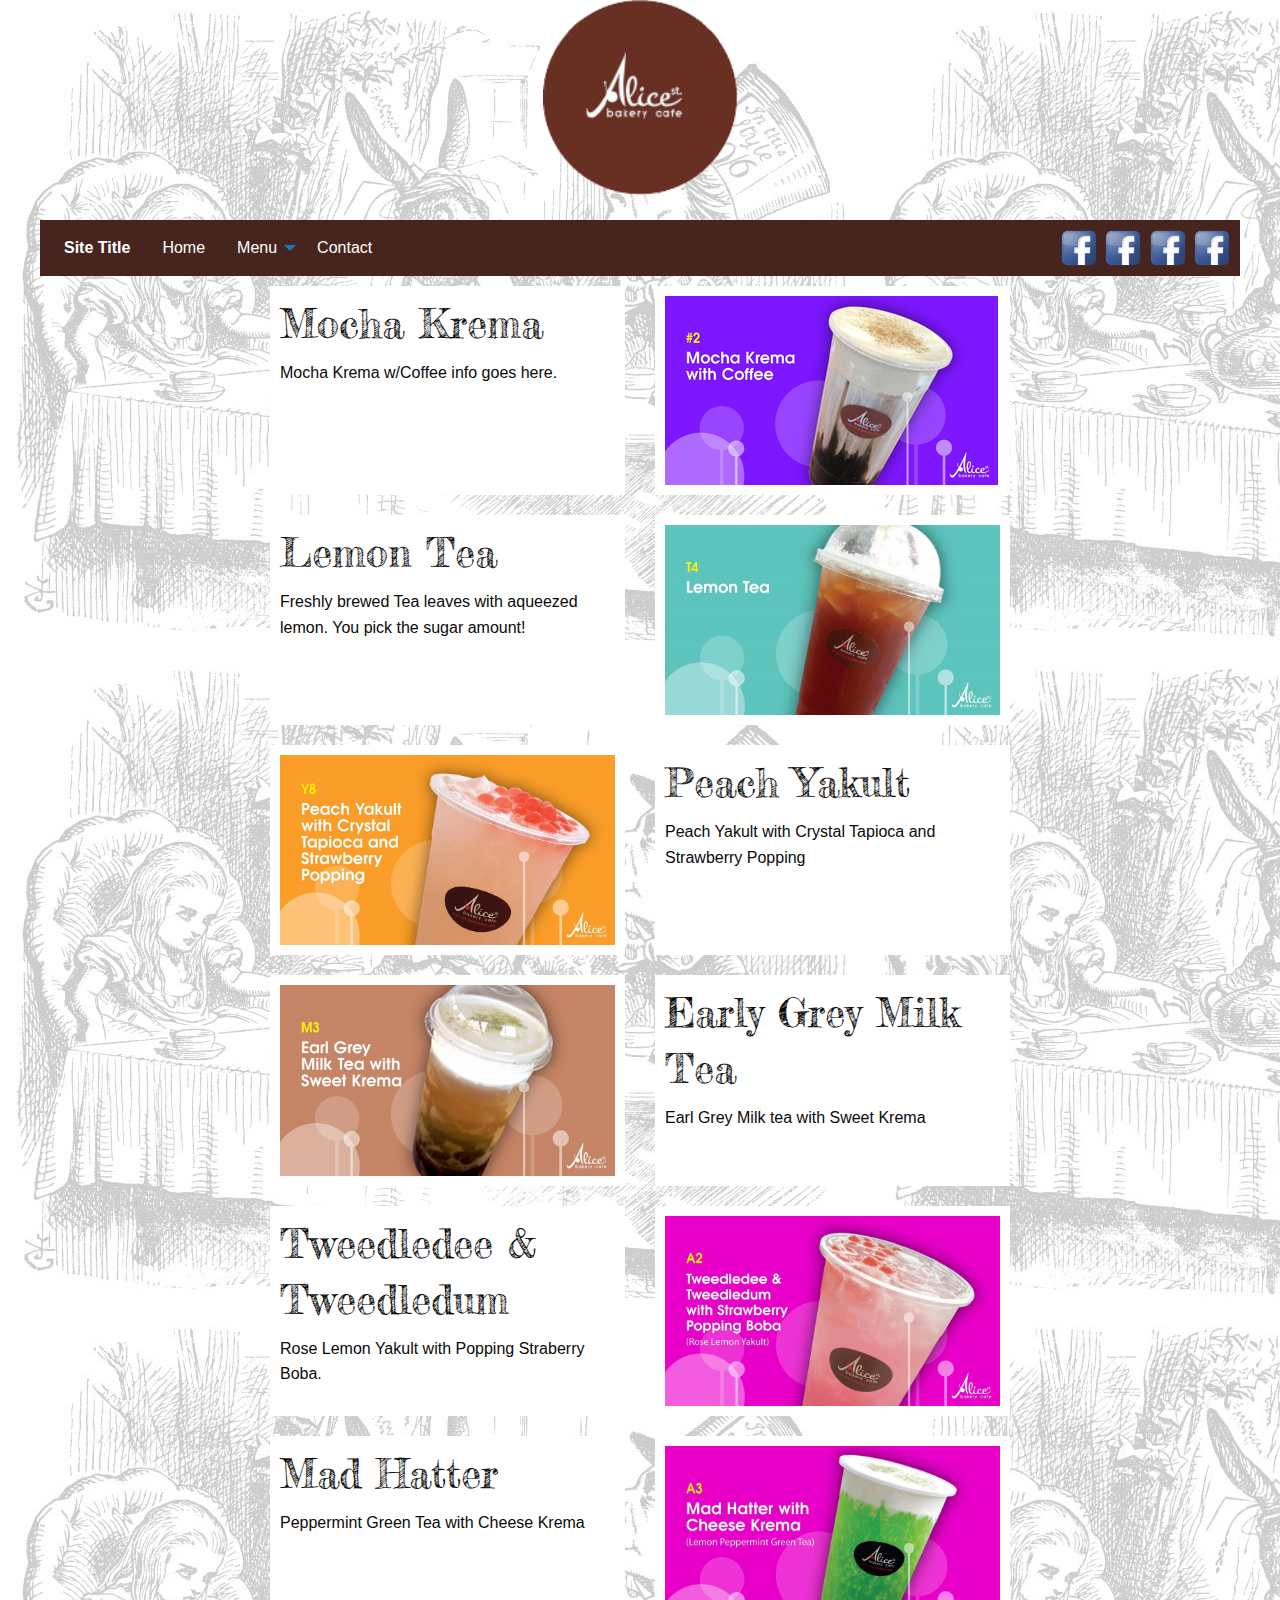
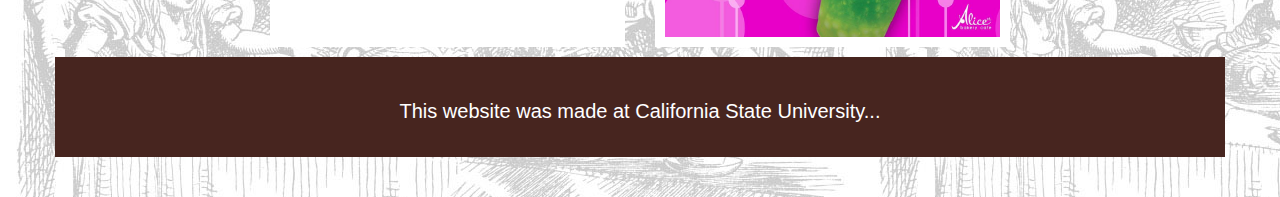
==== beverages.html @ 8f93acb2 "update of the menu page layout" ====
<!doctype html>
<html class="no-js" lang="en" dir="ltr">
  <head>
    <meta charset="utf-8">
    <meta http-equiv="x-ua-compatible" content="ie=edge">
    <meta name="viewport" content="width=device-width, initial-scale=1.0">
    <title>Group Project Two - Homepage</title>
    <link rel="stylesheet" href="css/foundation.css">
    <link rel="stylesheet" href="css/app.css">
  </head>
  <body id="homepage">

    <body id="homepage">

      <div class="grid-container">
        <div class="grid-x grid-padding-x">

  <div class="cell grid-x align-center teaparty">

  <div class="cell logo small-4 medium-4 large-2" width="200px">
  </div>
  </div>

  <!--nav bar-->


  <div class="main">


  <div class="title-bar" data-responsive-toggle="main-nav" data-hide-for="medium">
    <button class="menu-icon" type="button" data-toggle></button>
    <div class="title-bar-title">Menu</div>
  </div>

  <div class="top-bar" id="main-nav">
    <div class="top-bar-left">
      <ul class="dropdown menu" data-dropdown-menu>
        <li class="menu-text">Site Title</li>
        <li><a href="index.html">Home</a></li>
        <li>
          <a href="#">Menu</a>
          <ul class="menu vertical">
            <li><a href="beverages.html">Beverages</a></li>
            <li><a href="cakes.html">Cakes &amp; Pasteries</a></li>
            <li><a href="snacks.html">Snacks</a></li>
          </ul>
        </li>
        <li><a href="contact.html">Contact</a></li>
      </ul>

    </div>
    <div class="top-bar-right show-for-large">
  <a href="https://www.facebook.com/AliceBakeryCafe/"="https://www.facebook.com/AliceBakeryCafe/"> <img id='fb-icon' src="photos/facebook-icon.ico"></a>
  <a href="https://www.facebook.com/AliceBakeryCafe/"="https://www.facebook.com/AliceBakeryCafe/"> <img id='fb-icon' src="photos/facebook-icon.ico"></a>
  <a href="https://www.facebook.com/AliceBakeryCafe/"="https://www.facebook.com/AliceBakeryCafe/"="https://www.facebook.com/AliceBakeryCafe/"> <img id='fb-icon' src="photos/facebook-icon.ico"></a>
  <a href="https://www.facebook.com/AliceBakeryCafe/"="https://www.facebook.com/AliceBakeryCafe/"="https://www.facebook.com/AliceBakeryCafe/"> <img id='fb-icon' src="photos/facebook-icon.ico"></a>
    </div>
  </div>
  <!--nav bar-->

<!-- This is the beverage menu. -->
<div class="grid-container">
<div class="grid-x grid-margin-x">


<div class="cell large-2 small-0"></div>
<div class="cell large-8 medium-10 small-12">
  <div class="grid-container">
    <div class="grid-x grid-margin-x">

      <div class="cell small-6 drinks">
          <h2>Mocha Krema</h2>
        <p>Mocha Krema w/Coffee info goes here.</p>
      </div>

      <div class="cell small-6 drinks">

        <img src="photos/mocha-krema.png" alt="mocha krema">
      </div>

      <div class="cell small-6 drinks">
        <h2>Lemon Tea</h2>
        <p>Freshly brewed Tea leaves with aqueezed lemon. You pick the sugar amount!</p>
      </div>


        <div class="cell small-6 drinks">
        <img src="photos/lemo-tea.png" alt="lemon tea">
      </div>



      <div class="cell small-6 drinks">
      <img src="photos/peach-yukult.jpg" alt="peach yukult">
      </div>

      <div class="cell small-6 drinks">
        <h2>Peach Yakult</h2>
        <p>Peach Yakult with Crystal Tapioca and Strawberry Popping</p>
      </div>


        <div class="cell small-6 drinks">
        <img src="photos/earlgrey.png" alt="earl grey with sweet krema">
      </div>

      <div class="cell small-6 drinks">
        <h2>Early Grey Milk Tea</h2>
        <p>Earl Grey Milk tea with Sweet Krema</p>
      </div>

      <div class="cell small-6 drinks">
        <h2>Tweedledee &amp; Tweedledum</h2>
        <p>Rose Lemon Yakult with Popping Straberry Boba.</p>
      </div>


        <div class="cell small-6 drinks">
        <img src="photos/tweedledee.jpg" alt="strawberry boba">
      </div>



      <div class="cell small-6 drinks">
        <h2>Mad Hatter</h2>
        <p>Peppermint Green Tea with Cheese Krema</p>
      </div>

      <div class="cell small-6 drinks">
        <img src="photos/madhatter.jpg" alt="mad hatter with cheese krema">
      </div>



      </div>



    </div>

  </div>

  <div class="cell large-2"></div>



 <footer class="footer cell small-12 large-12">
   <h5> This website was made at California State University... </h5>
 </footer>





<footer class="footer2 cell small-12 large-12">
  <h5> </h5>
</footer>


<!--reveal modal-->
<div class="reveal" id="panda-modal" data-reveal>
  <div id="orbit" class="orbit" role="region" aria-label="Favorite Space Pictures" data-orbit data-auto-play="false" data-use-m-u-i="false">
    <div class="orbit-wrapper">
      <div class="orbit-controls">
        <button class="orbit-previous"><span class="show-for-sr">Previous Slide</span>&#9664;&#xFE0E;</button>
        <button class="orbit-next"><span class="show-for-sr">Next Slide</span>&#9654;&#xFE0E;</button>
      </div>
      <ul class="orbit-container">
      </ul>
    </div>
    <nav class="orbit-bullets">
    </nav>
  </div>
  <button class="close-button" data-close aria-label="Close modal" type="button">
    <span aria-hidden="true">&times;</span>
  </button>
</div>
</div>


<!-- end reveal modal-->

<script src="js/vendor/jquery.js"></script>
<script src="js/panda-orbit-modal.js"></script>
<script>
  initPandaOrbitModal('.drinks:has(img)');
</script>
<script src="js/vendor/what-input.js"></script>
<script src="js/vendor/foundation.js"></script>
<script src="js/app.js"></script>

      </div>
    </div> <!-- closes the container -->

  </body>
</html>
---- css/app.css ----
/* selector {property:value;} */
/*index page */
@import url('https://fonts.googleapis.com/css?family=Fredericka+the+Great');
@import url('https://fonts.googleapis.com/css?family=Berkshire+Swash|Playfair+Display:700');
#portfoliopage,
#aboutpage,
#homepage {
background-image: url(../photos/teaparty.jpg);

}
#indexpage .mainnavigation li:nth-child(1) {background-color: rgba(0,0,0,0.3);}
#portfoliopage .mainnavigation li:nth-child(2) {background-color: rgba(0,0,0,0.3);}
#aboutpage .mainnavigation li:nth-child(3) {background-color: rgba(0,0,0,0.3);}

h2 {font-family: 'Fredericka the Great', cursive;

}
/*top bar */


.logo{
  background-image: url(../photos/logo.png);
  background-size: contain;
  height: 200px;
  background-repeat: no-repeat;
  margin-bottom: 20px;
  align-items: center;
}


/*.teaparty{
  background-image: url(../photos/teaparty.jpg);
  background-repeat: repeat-x;
  background-size: contain;
  height: 200px;;
}*/

.main{
  width: 100%;

}

.title-bar {
  margin-right: 25px;
  margin-top: 15px;
  width: 100%;
  background: #47251F;

}

.top-bar{
margin-left: auto;
margin-right: auto;
}


.top-bar, .top-bar ul {
  background-color: #47251F;
}
.top-bar, .top-bar ul a{
  color: white;
}

#fb-icon{
  width: 40px;
  height: 40px;
}


.orbit-slider {

}


.sliderz {
  margin-top: 10px;
  padding: 15px;
}


#gallary-slider {
  position: fixed;
  top: 100px;
  margin-left: auto;
  width: 80% !important;
  z-index: 99999;
}

.orbit-caption{
  background-color: white;
  color: black;
  text-align: center;
}


.drinks {
  background-color: white;
  padding: 10px;
  margin-top: 10px;
  margin-bottom: 10px;
}

.map{margin-top: 15px;
    margin-bottom: 15px;
    }

.info{  width: 400px;
        font-size: 18px;
        text-align: center;
        font-family: 'Playfair Display', serif;
        background-color: #fcf3cf;
        border-radius: 15%;
        border-color: #47251F;
        border: 2px solid;
        margin-bottom: 15px;
      }

.title{color: darkblue;
      font-size: 22px;
      font-family: 'Berkshire Swash', cursive;}

.sunday{color: red;}

.form{background-color: lightblue;
      margin-top: 15px;
      margin-bottom: 15px;
      }

  .footer{
    background-color: #47251F;
    color: white;
    height: 100px;
    text-align: center;
  }

  footer h5 {
    margin-top: 40px;
  }
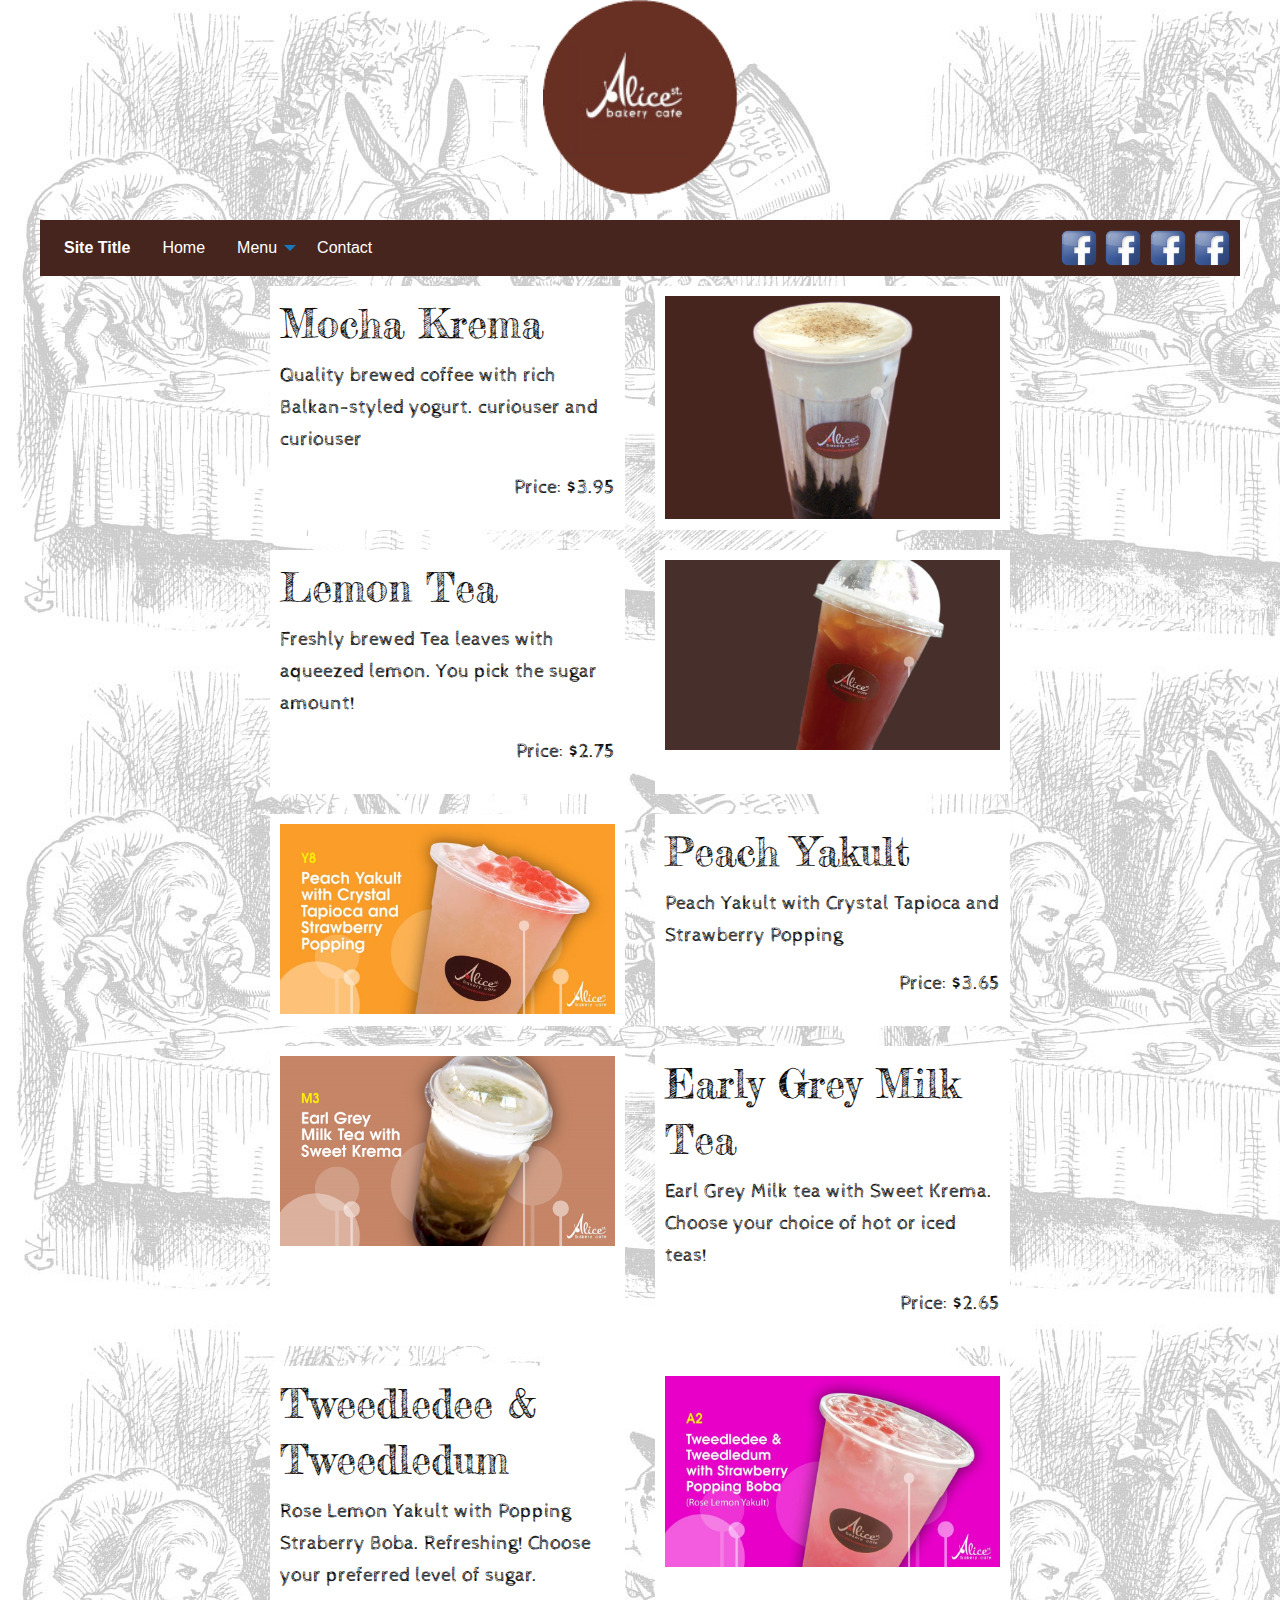
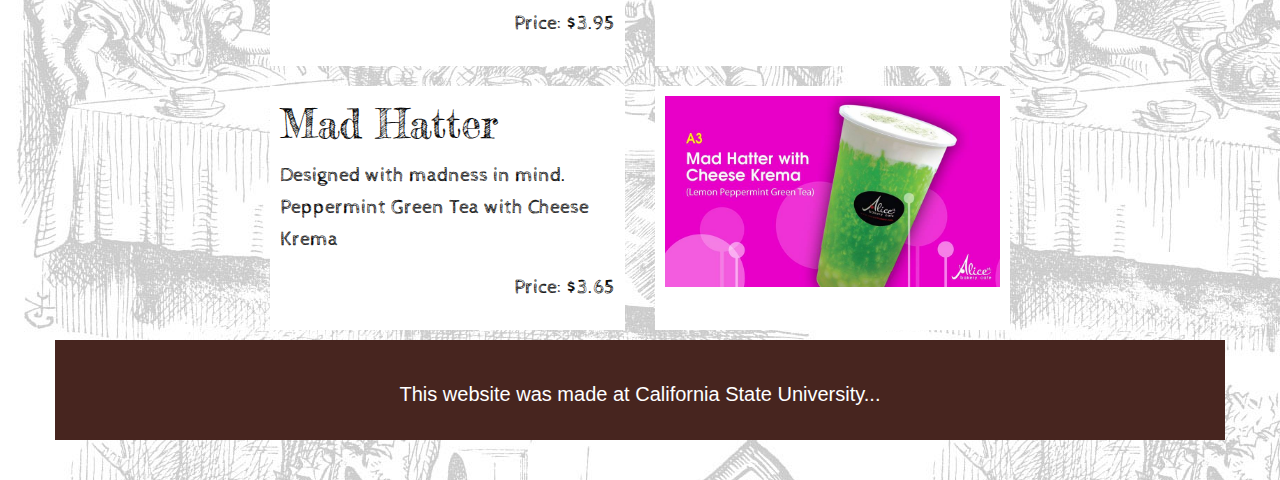
==== commit 767d3612: "added content" ====
--- a/beverages.html
+++ b/beverages.html
@@ -70,7 +70,8 @@
 
       <div class="cell small-6 drinks">
           <h2>Mocha Krema</h2>
-        <p>Mocha Krema w/Coffee info goes here.</p>
+        <p>Quality brewed coffee with rich Balkan-styled yogurt. curiouser and curiouser </p>
+        <p align="right">Price: $3.95</p>
       </div>
 
       <div class="cell small-6 drinks">
@@ -81,6 +82,7 @@
       <div class="cell small-6 drinks">
         <h2>Lemon Tea</h2>
         <p>Freshly brewed Tea leaves with aqueezed lemon. You pick the sugar amount!</p>
+        <p align="right">Price: $2.75</p>
       </div>
 
 
@@ -97,6 +99,7 @@
       <div class="cell small-6 drinks">
         <h2>Peach Yakult</h2>
         <p>Peach Yakult with Crystal Tapioca and Strawberry Popping</p>
+        <p align="right">Price: $3.65</p>
       </div>
 
 
@@ -106,12 +109,16 @@
 
       <div class="cell small-6 drinks">
         <h2>Early Grey Milk Tea</h2>
-        <p>Earl Grey Milk tea with Sweet Krema</p>
+        <p>Earl Grey Milk tea with Sweet Krema. Choose your choice of hot or iced
+        teas!</p>
+        <p align="right">Price: $2.65</p>
       </div>
 
       <div class="cell small-6 drinks">
         <h2>Tweedledee &amp; Tweedledum</h2>
-        <p>Rose Lemon Yakult with Popping Straberry Boba.</p>
+        <p>Rose Lemon Yakult with Popping Straberry Boba. Refreshing! Choose
+        your preferred level of sugar. </p>
+        <p align="right">Price: $3.95</p>
       </div>
 
 
@@ -123,7 +130,8 @@
 
       <div class="cell small-6 drinks">
         <h2>Mad Hatter</h2>
-        <p>Peppermint Green Tea with Cheese Krema</p>
+        <p>Designed with madness in mind. Peppermint Green Tea with Cheese Krema</p>
+        <p align="right">Price: $3.65</p>
       </div>
 
       <div class="cell small-6 drinks">
--- a/css/app.css
+++ b/css/app.css
@@ -2,6 +2,7 @@
 /*index page */
 @import url('https://fonts.googleapis.com/css?family=Fredericka+the+Great');
 @import url('https://fonts.googleapis.com/css?family=Berkshire+Swash|Playfair+Display:700');
+@import url('https://fonts.googleapis.com/css?family=Cabin+Sketch');
 #portfoliopage,
 #aboutpage,
 #homepage {
@@ -13,7 +14,9 @@
 #aboutpage .mainnavigation li:nth-child(3) {background-color: rgba(0,0,0,0.3);}
 
 h2 {font-family: 'Fredericka the Great', cursive;
-
+}
+p {font-family: 'Cabin Sketch', cursive;
+  font-size: 20px;
 }
 /*top bar */
 
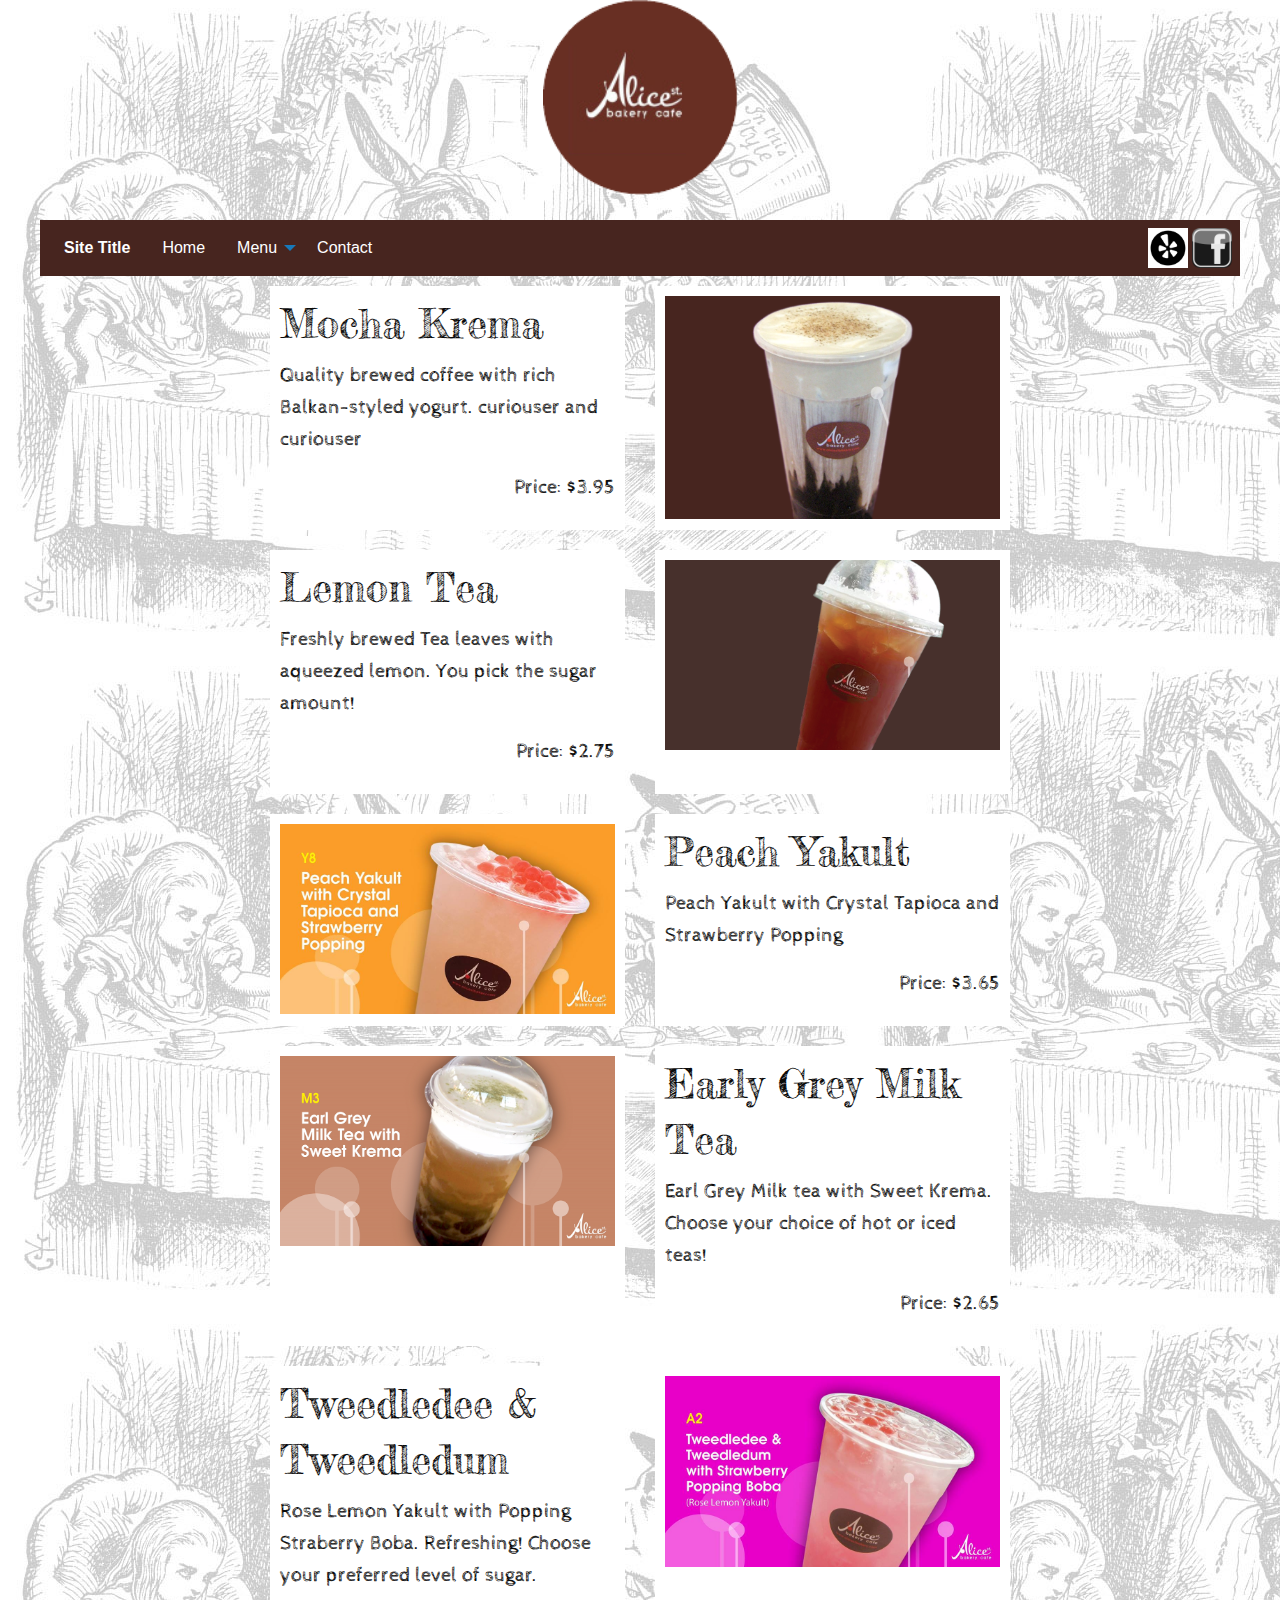
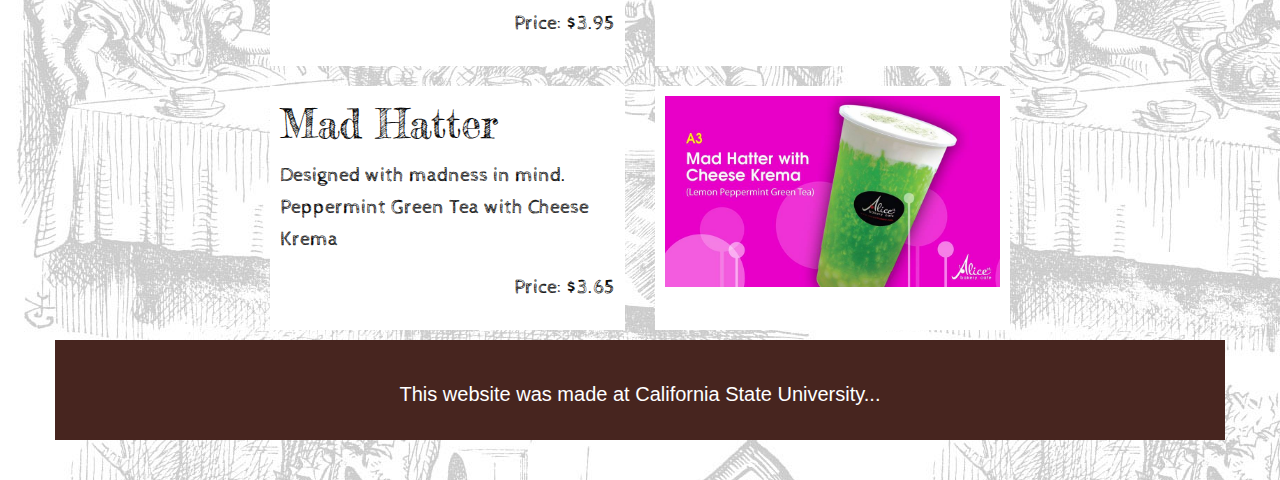
==== commit d44890ee: "added the fb and yelp icon" ====
--- a/beverages.html
+++ b/beverages.html
@@ -50,10 +50,11 @@
 
     </div>
     <div class="top-bar-right show-for-large">
-  <a href="https://www.facebook.com/AliceBakeryCafe/"="https://www.facebook.com/AliceBakeryCafe/"> <img id='fb-icon' src="photos/facebook-icon.ico"></a>
-  <a href="https://www.facebook.com/AliceBakeryCafe/"="https://www.facebook.com/AliceBakeryCafe/"> <img id='fb-icon' src="photos/facebook-icon.ico"></a>
-  <a href="https://www.facebook.com/AliceBakeryCafe/"="https://www.facebook.com/AliceBakeryCafe/"="https://www.facebook.com/AliceBakeryCafe/"> <img id='fb-icon' src="photos/facebook-icon.ico"></a>
-  <a href="https://www.facebook.com/AliceBakeryCafe/"="https://www.facebook.com/AliceBakeryCafe/"="https://www.facebook.com/AliceBakeryCafe/"> <img id='fb-icon' src="photos/facebook-icon.ico"></a>
+      <div class="top-bar-right show-for-large">
+    <a href="https://www.facebook.com/AliceBakeryCafe/"="https://www.facebook.com/AliceBakeryCafe/"> <img id='fb-icon' src="photos/yelp.png"></a>
+    <a href="https://www.yelp.com/biz/alice-street-bakery-café-oakland-2"> <img id='fb-icon' src="photos/facebook.png"></a>
+
+      </div>
     </div>
   </div>
   <!--nav bar-->
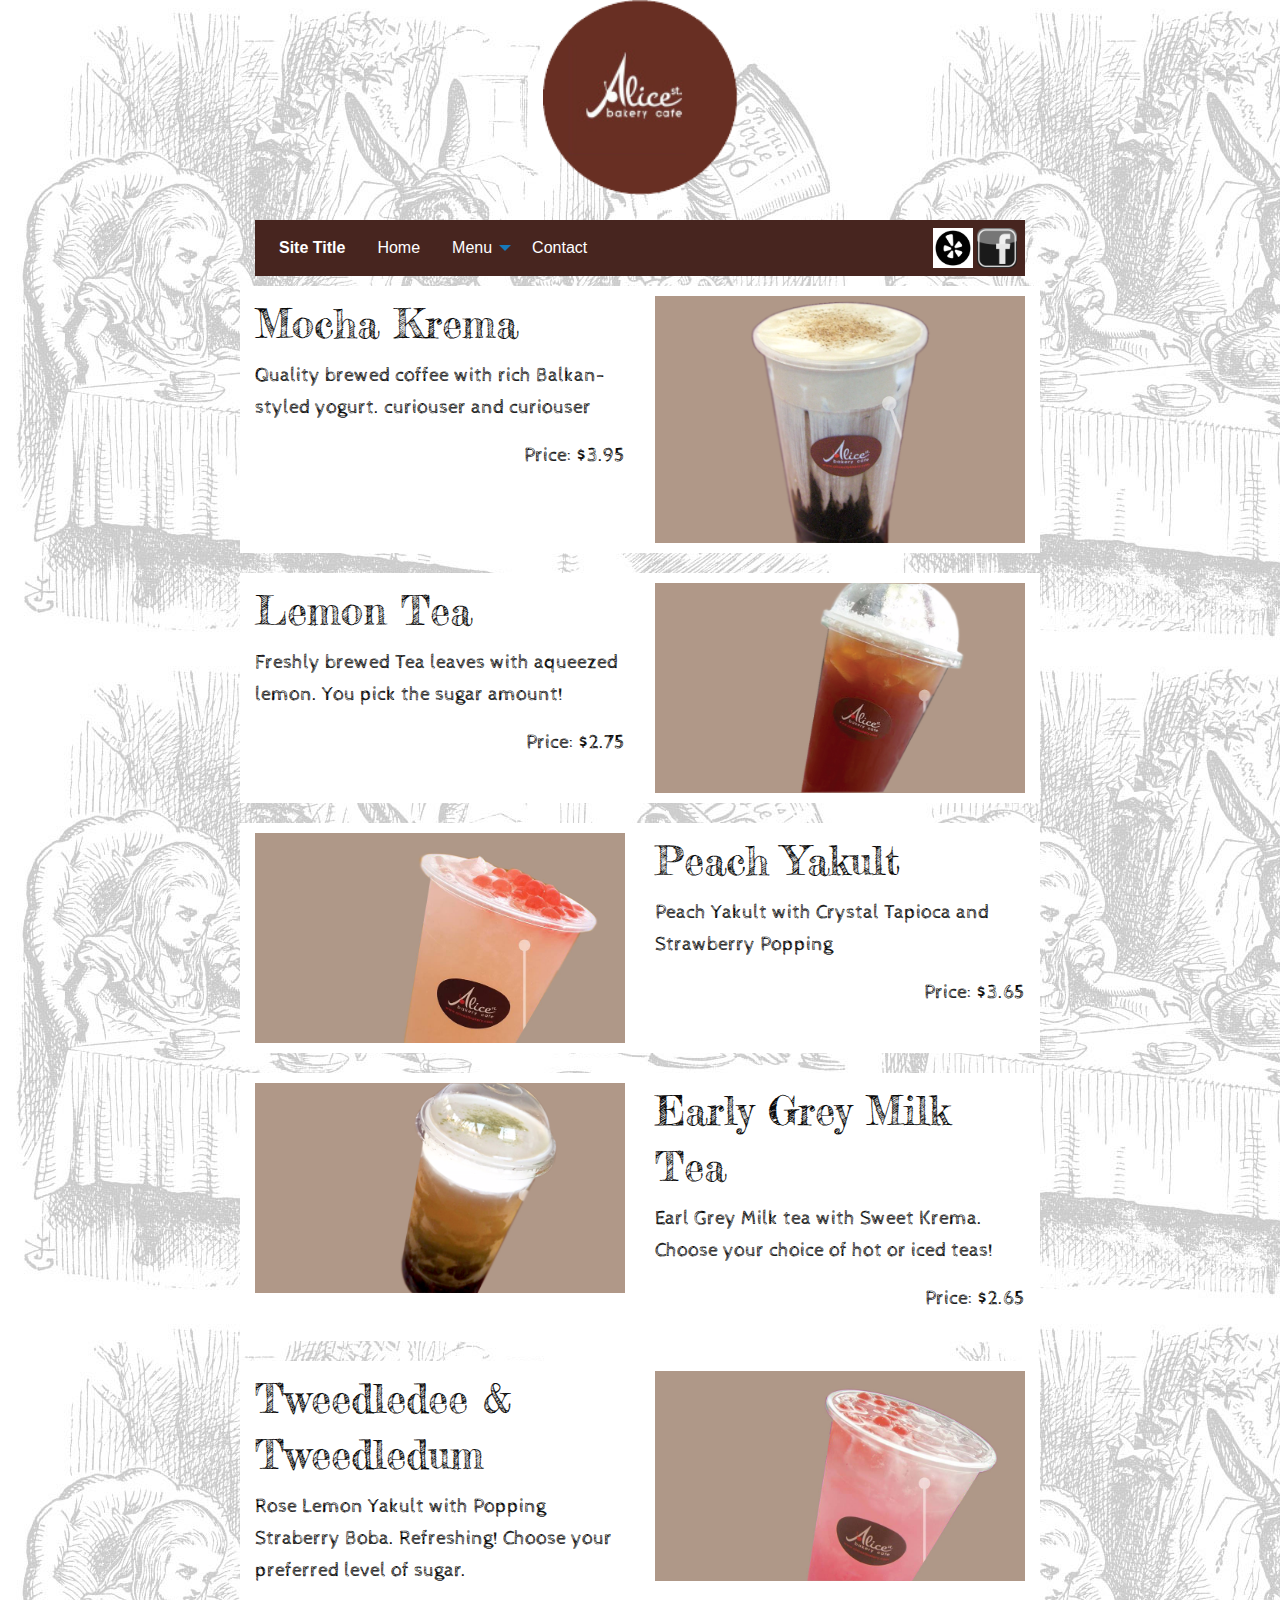
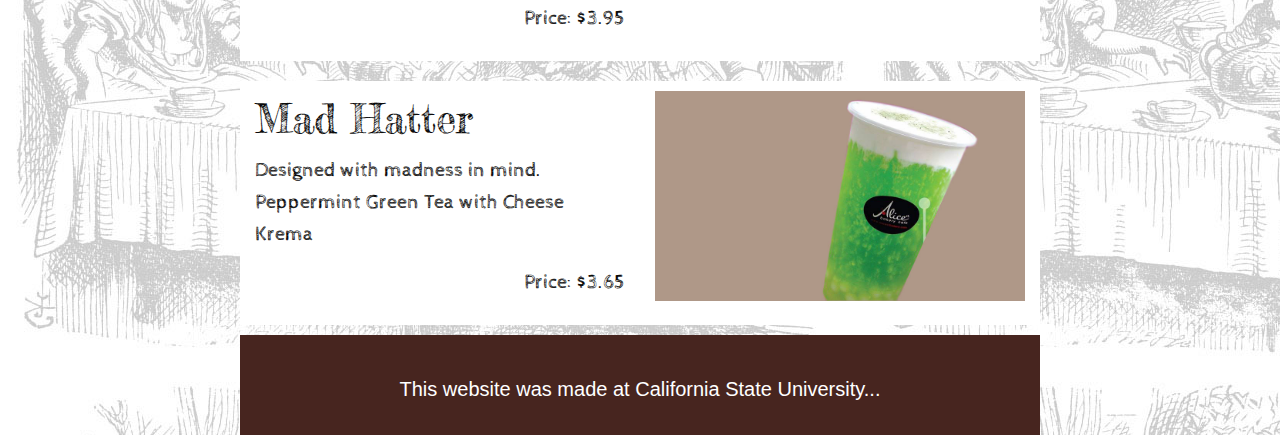
==== commit 690189d9: "images" ====
--- a/beverages.html
+++ b/beverages.html
@@ -23,9 +23,9 @@
 
   <!--nav bar-->
 
-
-  <div class="main">
-
+  <div class="small-12 medium-12 large-2">
+  </div>
+  <div class="main cell small-12 medium-12 large-8">
 
   <div class="title-bar" data-responsive-toggle="main-nav" data-hide-for="medium">
     <button class="menu-icon" type="button" data-toggle></button>
@@ -53,69 +53,78 @@
       <div class="top-bar-right show-for-large">
     <a href="https://www.facebook.com/AliceBakeryCafe/"="https://www.facebook.com/AliceBakeryCafe/"> <img id='fb-icon' src="photos/yelp.png"></a>
     <a href="https://www.yelp.com/biz/alice-street-bakery-café-oakland-2"> <img id='fb-icon' src="photos/facebook.png"></a>
-
-      </div>
     </div>
   </div>
+
+  </div>
+  </div>
+  <div class="small-12 medium-12 large-2">
+  </div>
   <!--nav bar-->
 
 <!-- This is the beverage menu. -->
-<div class="grid-container">
-<div class="grid-x grid-margin-x">
-
-
-<div class="cell large-2 small-0"></div>
-<div class="cell large-8 medium-10 small-12">
-  <div class="grid-container">
-    <div class="grid-x grid-margin-x">
-
-      <div class="cell small-6 drinks">
+<div class="small-12 medium-12 large-2">
+</div>
+      <div class="cell small-4 drinks">
           <h2>Mocha Krema</h2>
         <p>Quality brewed coffee with rich Balkan-styled yogurt. curiouser and curiouser </p>
         <p align="right">Price: $3.95</p>
       </div>
 
-      <div class="cell small-6 drinks">
+      <div class="cell small-4 drinks">
 
         <img src="photos/mocha-krema.png" alt="mocha krema">
       </div>
-
-      <div class="cell small-6 drinks">
+<div class="small-12 medium-12 large-2">
+      </div>
+
+<div class="small-12 medium-12 large-2">
+      </div>
+      <div class="cell small-4 drinks">
         <h2>Lemon Tea</h2>
         <p>Freshly brewed Tea leaves with aqueezed lemon. You pick the sugar amount!</p>
         <p align="right">Price: $2.75</p>
       </div>
-
-
-        <div class="cell small-6 drinks">
+        <div class="cell small-4 drinks">
         <img src="photos/lemo-tea.png" alt="lemon tea">
       </div>
-
-
-
-      <div class="cell small-6 drinks">
+      <div class="small-12 medium-12 large-2">
+      </div>
+
+
+      <div class="small-12 medium-12 large-2">
+      </div>
+      <div class="cell small-4 drinks">
       <img src="photos/peach-yukult.jpg" alt="peach yukult">
       </div>
 
-      <div class="cell small-6 drinks">
+      <div class="cell small-4 drinks">
         <h2>Peach Yakult</h2>
         <p>Peach Yakult with Crystal Tapioca and Strawberry Popping</p>
         <p align="right">Price: $3.65</p>
       </div>
-
-
-        <div class="cell small-6 drinks">
+      <div class="small-12 medium-12 large-2">
+      </div>
+
+      <div class="small-12 medium-12 large-2">
+      </div>
+
+        <div class="cell small-4 drinks">
         <img src="photos/earlgrey.png" alt="earl grey with sweet krema">
       </div>
 
-      <div class="cell small-6 drinks">
+      <div class="cell small-4 drinks">
         <h2>Early Grey Milk Tea</h2>
         <p>Earl Grey Milk tea with Sweet Krema. Choose your choice of hot or iced
         teas!</p>
         <p align="right">Price: $2.65</p>
       </div>
-
-      <div class="cell small-6 drinks">
+      <div class="small-12 medium-12 large-2">
+      </div>
+
+      <div class="small-12 medium-12 large-2">
+      </div>
+      <div class="cell small-4 drinks">
         <h2>Tweedledee &amp; Tweedledum</h2>
         <p>Rose Lemon Yakult with Popping Straberry Boba. Refreshing! Choose
         your preferred level of sugar. </p>
@@ -123,47 +132,28 @@
       </div>
 
 
-        <div class="cell small-6 drinks">
+        <div class="cell small-4 drinks">
         <img src="photos/tweedledee.jpg" alt="strawberry boba">
       </div>
-
-
-
-      <div class="cell small-6 drinks">
+      <div class="small-12 medium-12 large-2">
+      </div>
+
+      <div class="small-12 medium-12 large-2">
+      </div>
+
+
+      <div class="cell small-4 drinks">
         <h2>Mad Hatter</h2>
         <p>Designed with madness in mind. Peppermint Green Tea with Cheese Krema</p>
         <p align="right">Price: $3.65</p>
       </div>
 
-      <div class="cell small-6 drinks">
+      <div class="cell small-4 drinks">
         <img src="photos/madhatter.jpg" alt="mad hatter with cheese krema">
       </div>
-
-
-
-      </div>
-
-
-
-    </div>
-
-  </div>
-
-  <div class="cell large-2"></div>
-
-
-
- <footer class="footer cell small-12 large-12">
-   <h5> This website was made at California State University... </h5>
- </footer>
-
-
-
-
-
-<footer class="footer2 cell small-12 large-12">
-  <h5> </h5>
-</footer>
+      <div class="small-12 medium-12 large-2">
+      </div>
+
 
 
 <!--reveal modal-->
@@ -184,21 +174,29 @@
     <span aria-hidden="true">&times;</span>
   </button>
 </div>
-</div>
-
-
-<!-- end reveal modal-->
+
+<div class="small-12 medium-12 large-2">
+</div>
+ <footer class="footer cell small-12 large-8">
+   <h5> This website was made at California State University... </h5>
+ </footer>
+ <div class="small-12 medium-12 large-2">
+ </div>
+ 
+</div>
+
+
 
 <script src="js/vendor/jquery.js"></script>
+<script src="js/vendor/what-input.js"></script>
+<script src="js/vendor/foundation.js"></script>
+<script src="js/app.js"></script>
 <script src="js/panda-orbit-modal.js"></script>
 <script>
   initPandaOrbitModal('.drinks:has(img)');
 </script>
-<script src="js/vendor/what-input.js"></script>
-<script src="js/vendor/foundation.js"></script>
-<script src="js/app.js"></script>
-
-      </div>
+
+      </div> <!-- closes grid x padding x-->
     </div> <!-- closes the container -->
 
   </body>
--- a/css/app.css
+++ b/css/app.css
@@ -127,7 +127,12 @@
 .form{background-color: lightblue;
       margin-top: 15px;
       margin-bottom: 15px;
+
       }
+
+.space {
+  margin-top: 30px;
+}
 
   .footer{
     background-color: #47251F;
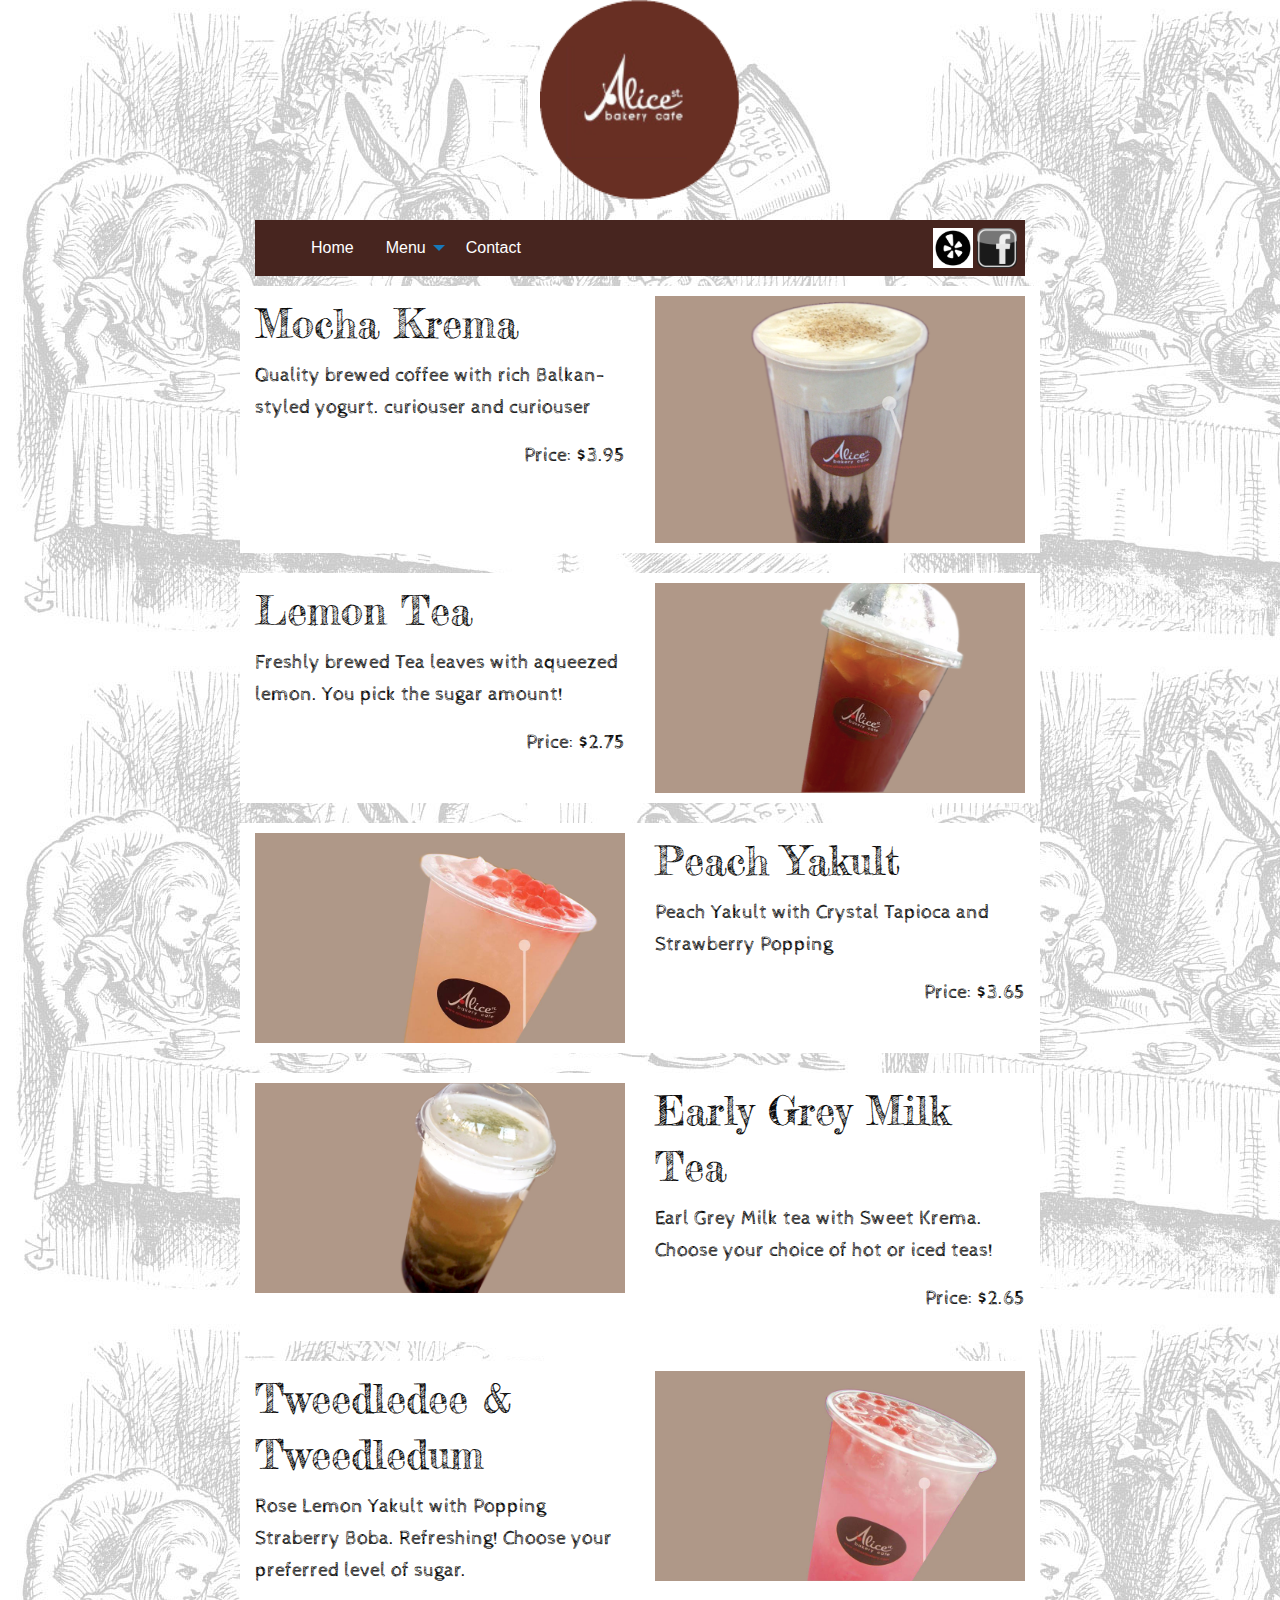
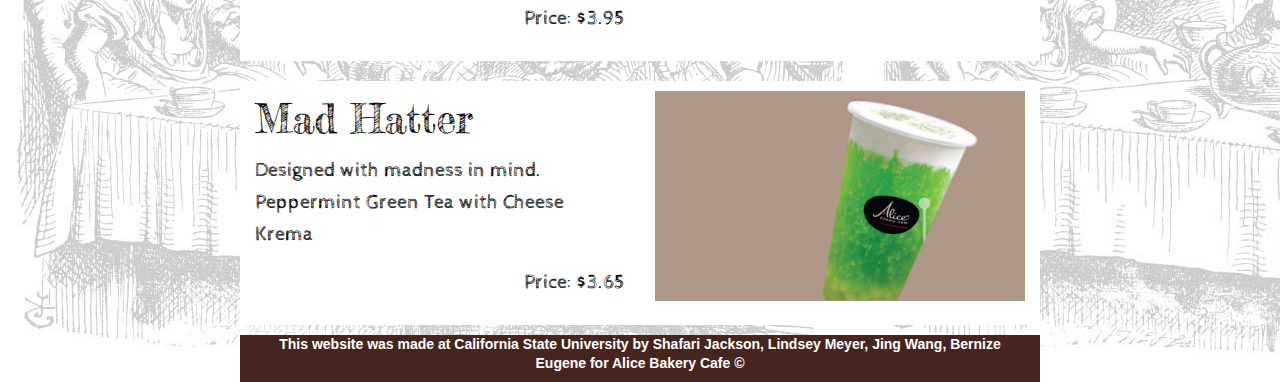
==== commit 7ce353d2: "adjusted logo, pictures, text" ====
--- a/beverages.html
+++ b/beverages.html
@@ -4,7 +4,7 @@
     <meta charset="utf-8">
     <meta http-equiv="x-ua-compatible" content="ie=edge">
     <meta name="viewport" content="width=device-width, initial-scale=1.0">
-    <title>Group Project Two - Homepage</title>
+    <title>Alice Bakery Beverages</title>
     <link rel="stylesheet" href="css/foundation.css">
     <link rel="stylesheet" href="css/app.css">
   </head>
@@ -15,11 +15,12 @@
       <div class="grid-container">
         <div class="grid-x grid-padding-x">
 
-  <div class="cell grid-x align-center teaparty">
+          <div class="cell small-3 medium-4 large-5 teaparty"> </div>
 
-  <div class="cell logo small-4 medium-4 large-2" width="200px">
-  </div>
-  </div>
+          <div class="cell logo small-6 medium-4 large-2" >
+          </div>
+          <div class="cell small-3 medium-4 large-5"></div>
+
 
   <!--nav bar-->
 
@@ -35,13 +36,13 @@
   <div class="top-bar" id="main-nav">
     <div class="top-bar-left">
       <ul class="dropdown menu" data-dropdown-menu>
-        <li class="menu-text">Site Title</li>
+        <li class="menu-text"></li>
         <li><a href="index.html">Home</a></li>
         <li>
           <a href="#">Menu</a>
           <ul class="menu vertical">
             <li><a href="beverages.html">Beverages</a></li>
-            <li><a href="cakes.html">Cakes &amp; Pasteries</a></li>
+            <li><a href="cakes.html">Cakes &amp; Pastries</a></li>
             <li><a href="snacks.html">Snacks</a></li>
           </ul>
         </li>
@@ -61,17 +62,18 @@
   <div class="small-12 medium-12 large-2">
   </div>
   <!--nav bar-->
-
 <!-- This is the beverage menu. -->
+<div class="grid-container">
+  <div class="grid-x grid-padding-x">
 <div class="small-12 medium-12 large-2">
 </div>
-      <div class="cell small-4 drinks">
+      <div class="cell small-12 large-4 drinks">
           <h2>Mocha Krema</h2>
         <p>Quality brewed coffee with rich Balkan-styled yogurt. curiouser and curiouser </p>
         <p align="right">Price: $3.95</p>
       </div>
 
-      <div class="cell small-4 drinks">
+      <div class="cell small-12 large-4 drinks">
 
         <img src="photos/mocha-krema.png" alt="mocha krema">
       </div>
@@ -80,12 +82,12 @@
 
 <div class="small-12 medium-12 large-2">
       </div>
-      <div class="cell small-4 drinks">
+      <div class="cell small-12 large-4 drinks">
         <h2>Lemon Tea</h2>
         <p>Freshly brewed Tea leaves with aqueezed lemon. You pick the sugar amount!</p>
         <p align="right">Price: $2.75</p>
       </div>
-        <div class="cell small-4 drinks">
+        <div class="cell small-12 large-4 drinks">
         <img src="photos/lemo-tea.png" alt="lemon tea">
       </div>
       <div class="small-12 medium-12 large-2">
@@ -94,11 +96,11 @@
 
       <div class="small-12 medium-12 large-2">
       </div>
-      <div class="cell small-4 drinks">
+      <div class="cell small-12 large-4 drinks">
       <img src="photos/peach-yukult.jpg" alt="peach yukult">
       </div>
 
-      <div class="cell small-4 drinks">
+      <div class="cell small-12 large-4 drinks">
         <h2>Peach Yakult</h2>
         <p>Peach Yakult with Crystal Tapioca and Strawberry Popping</p>
         <p align="right">Price: $3.65</p>
@@ -109,11 +111,11 @@
       <div class="small-12 medium-12 large-2">
       </div>
 
-        <div class="cell small-4 drinks">
+        <div class="cell small-12 large-4 drinks">
         <img src="photos/earlgrey.png" alt="earl grey with sweet krema">
       </div>
 
-      <div class="cell small-4 drinks">
+      <div class="cell small-12 large-4 drinks">
         <h2>Early Grey Milk Tea</h2>
         <p>Earl Grey Milk tea with Sweet Krema. Choose your choice of hot or iced
         teas!</p>
@@ -124,7 +126,7 @@
 
       <div class="small-12 medium-12 large-2">
       </div>
-      <div class="cell small-4 drinks">
+      <div class="cell small-12 large-4 drinks">
         <h2>Tweedledee &amp; Tweedledum</h2>
         <p>Rose Lemon Yakult with Popping Straberry Boba. Refreshing! Choose
         your preferred level of sugar. </p>
@@ -132,7 +134,7 @@
       </div>
 
 
-        <div class="cell small-4 drinks">
+        <div class="cell small-12 large-4 drinks">
         <img src="photos/tweedledee.jpg" alt="strawberry boba">
       </div>
       <div class="small-12 medium-12 large-2">
@@ -142,13 +144,13 @@
       </div>
 
 
-      <div class="cell small-4 drinks">
+      <div class="cell small-12 large-4 drinks">
         <h2>Mad Hatter</h2>
         <p>Designed with madness in mind. Peppermint Green Tea with Cheese Krema</p>
         <p align="right">Price: $3.65</p>
       </div>
 
-      <div class="cell small-4 drinks">
+      <div class="cell small-12 large-4 drinks">
         <img src="photos/madhatter.jpg" alt="mad hatter with cheese krema">
       </div>
       <div class="small-12 medium-12 large-2">
@@ -167,34 +169,28 @@
       <ul class="orbit-container">
       </ul>
     </div>
-    <nav class="orbit-bullets">
-    </nav>
   </div>
-  <button class="close-button" data-close aria-label="Close modal" type="button">
-    <span aria-hidden="true">&times;</span>
-  </button>
 </div>
 
 <div class="small-12 medium-12 large-2">
 </div>
- <footer class="footer cell small-12 large-8">
-   <h5> This website was made at California State University... </h5>
+ <footer class="footer  cell small-12 large-8">
+   <h5> This website was made at California State University by Shafari Jackson, Lindsey Meyer, Jing Wang, Bernize Eugene for Alice Bakery Cafe &copy;</h5>
  </footer>
  <div class="small-12 medium-12 large-2">
  </div>
- 
+
 </div>
 
-
-
 <script src="js/vendor/jquery.js"></script>
-<script src="js/vendor/what-input.js"></script>
-<script src="js/vendor/foundation.js"></script>
-<script src="js/app.js"></script>
 <script src="js/panda-orbit-modal.js"></script>
 <script>
   initPandaOrbitModal('.drinks:has(img)');
 </script>
+<script src="js/vendor/what-input.js"></script>
+<script src="js/vendor/foundation.js"></script>
+<script src="js/app.js"></script>
+
 
       </div> <!-- closes grid x padding x-->
     </div> <!-- closes the container -->
--- a/css/app.css
+++ b/css/app.css
@@ -40,7 +40,6 @@
 
 .main{
   width: 100%;
-
 }
 
 .title-bar {
@@ -95,20 +94,25 @@
   text-align: center;
 }
 
-
+.drank {
+  background-color: #b09888;
+  padding: 10px;
+  margin-top: 10px;
+  margin-bottom: 10px;
+}
 .drinks {
   background-color: white;
   padding: 10px;
   margin-top: 10px;
   margin-bottom: 10px;
 }
-
+.mapp { margin-bottom: 15px;}
 .map{margin-top: 15px;
     margin-bottom: 15px;
     }
 
-.info{  width: 400px;
-        font-size: 18px;
+.info{  width: 100%;
+        font-size: 16px;
         text-align: center;
         font-family: 'Playfair Display', serif;
         background-color: #fcf3cf;
@@ -116,6 +120,7 @@
         border-color: #47251F;
         border: 2px solid;
         margin-bottom: 15px;
+        margin-top: 15px;
       }
 
 .title{color: darkblue;
@@ -123,6 +128,7 @@
       font-family: 'Berkshire Swash', cursive;}
 
 .sunday{color: red;}
+
 
 .form{background-color: lightblue;
       margin-top: 15px;
@@ -137,10 +143,12 @@
   .footer{
     background-color: #47251F;
     color: white;
-    height: 100px;
-    text-align: center;
+
+
   }
 
   footer h5 {
-    margin-top: 40px;
+    text-align: center;
+    font-size: 14px;
+    font-weight: bold;
   }
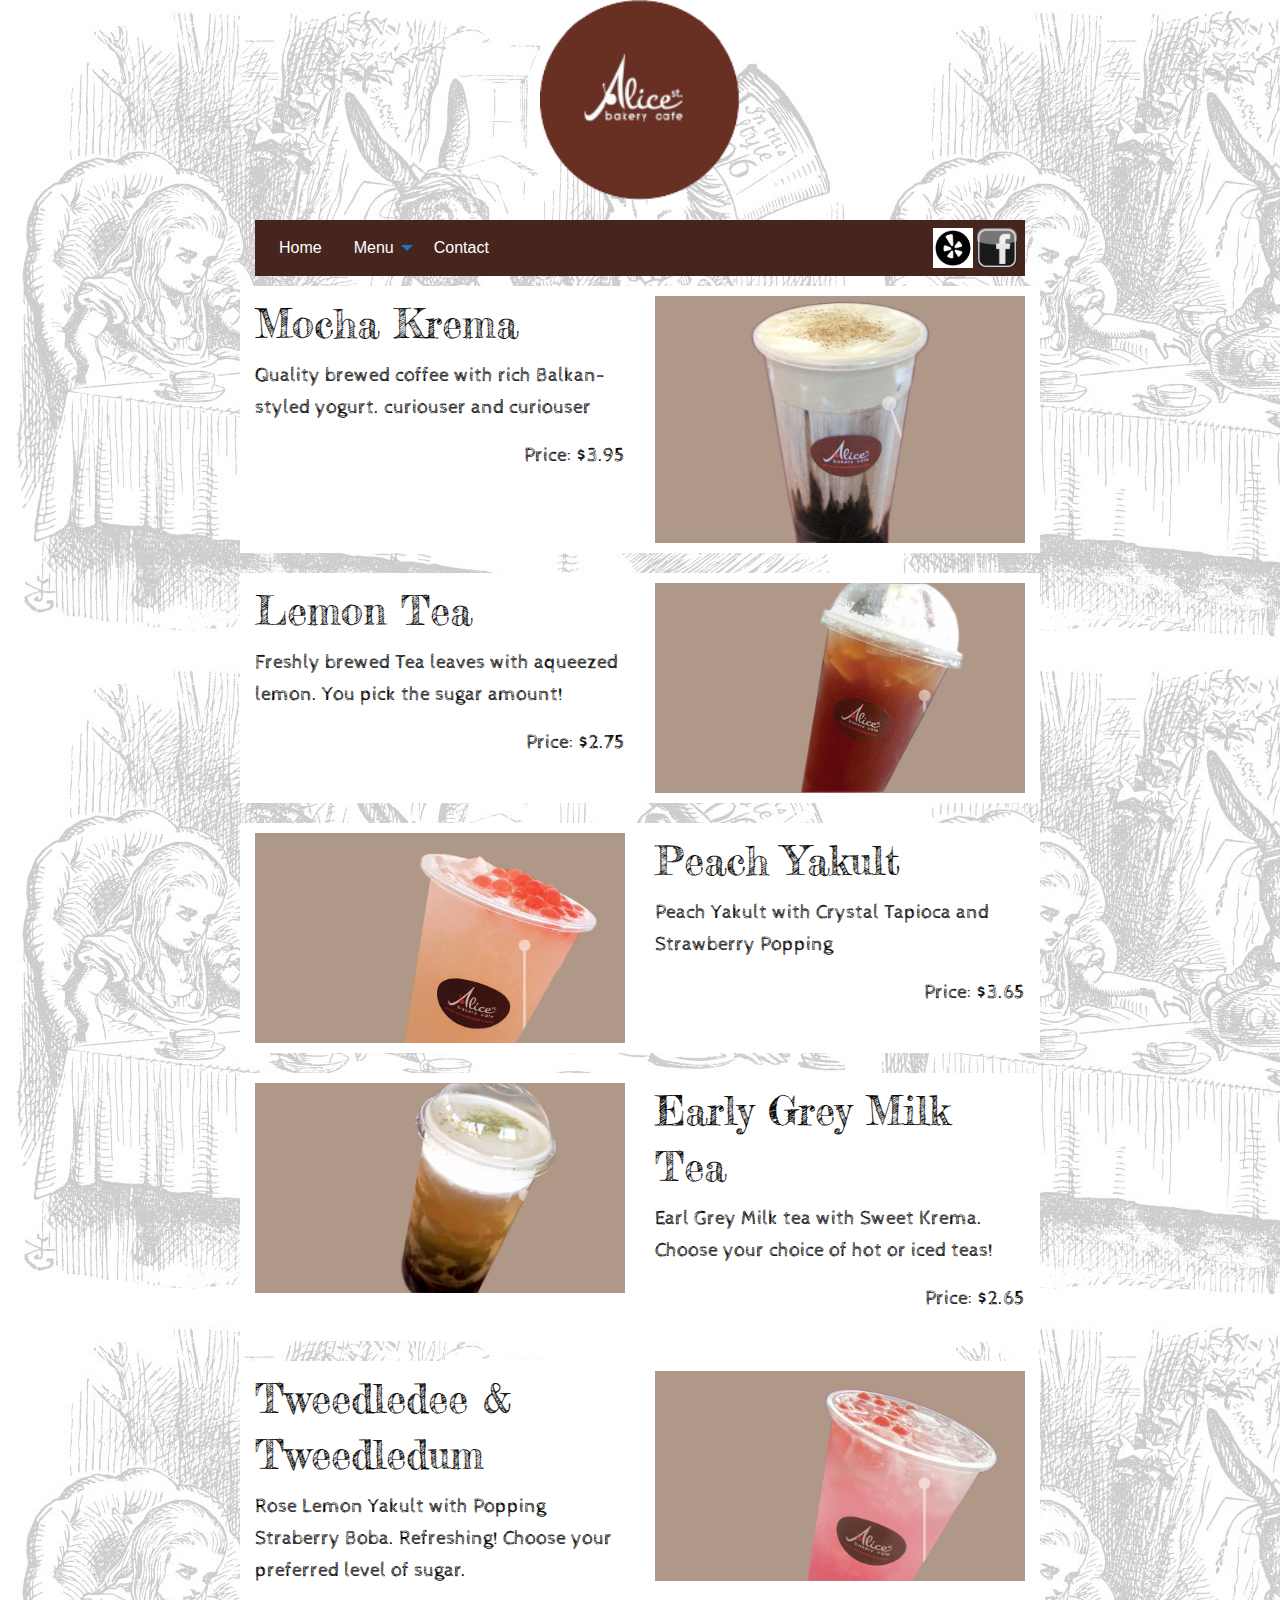
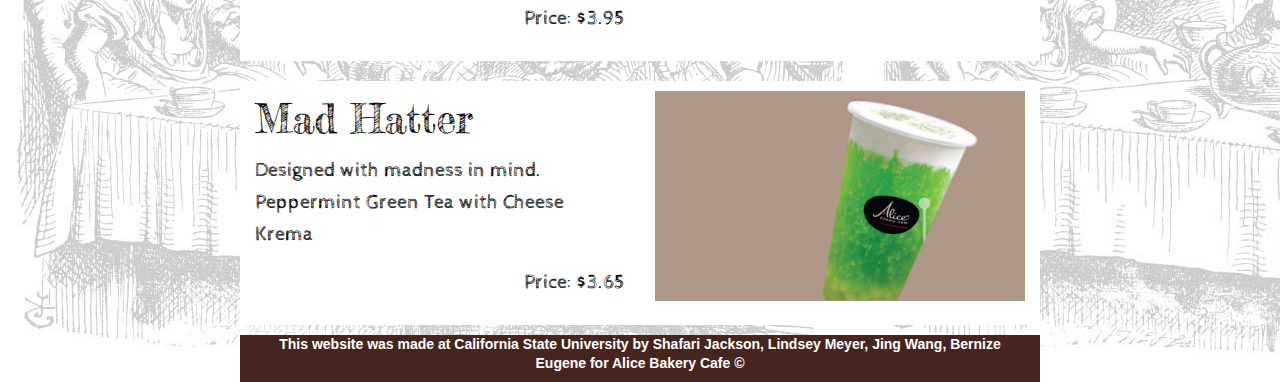
==== commit 84a7a40e: "hover, footer info" ====
--- a/beverages.html
+++ b/beverages.html
@@ -36,7 +36,6 @@
   <div class="top-bar" id="main-nav">
     <div class="top-bar-left">
       <ul class="dropdown menu" data-dropdown-menu>
-        <li class="menu-text"></li>
         <li><a href="index.html">Home</a></li>
         <li>
           <a href="#">Menu</a>
--- a/css/app.css
+++ b/css/app.css
@@ -62,6 +62,12 @@
 .top-bar, .top-bar ul a{
   color: white;
 }
+
+.top-bar a:hover {
+  background-color: #b09888;
+  transition: all 1s;
+}
+
 
 #fb-icon{
   width: 40px;
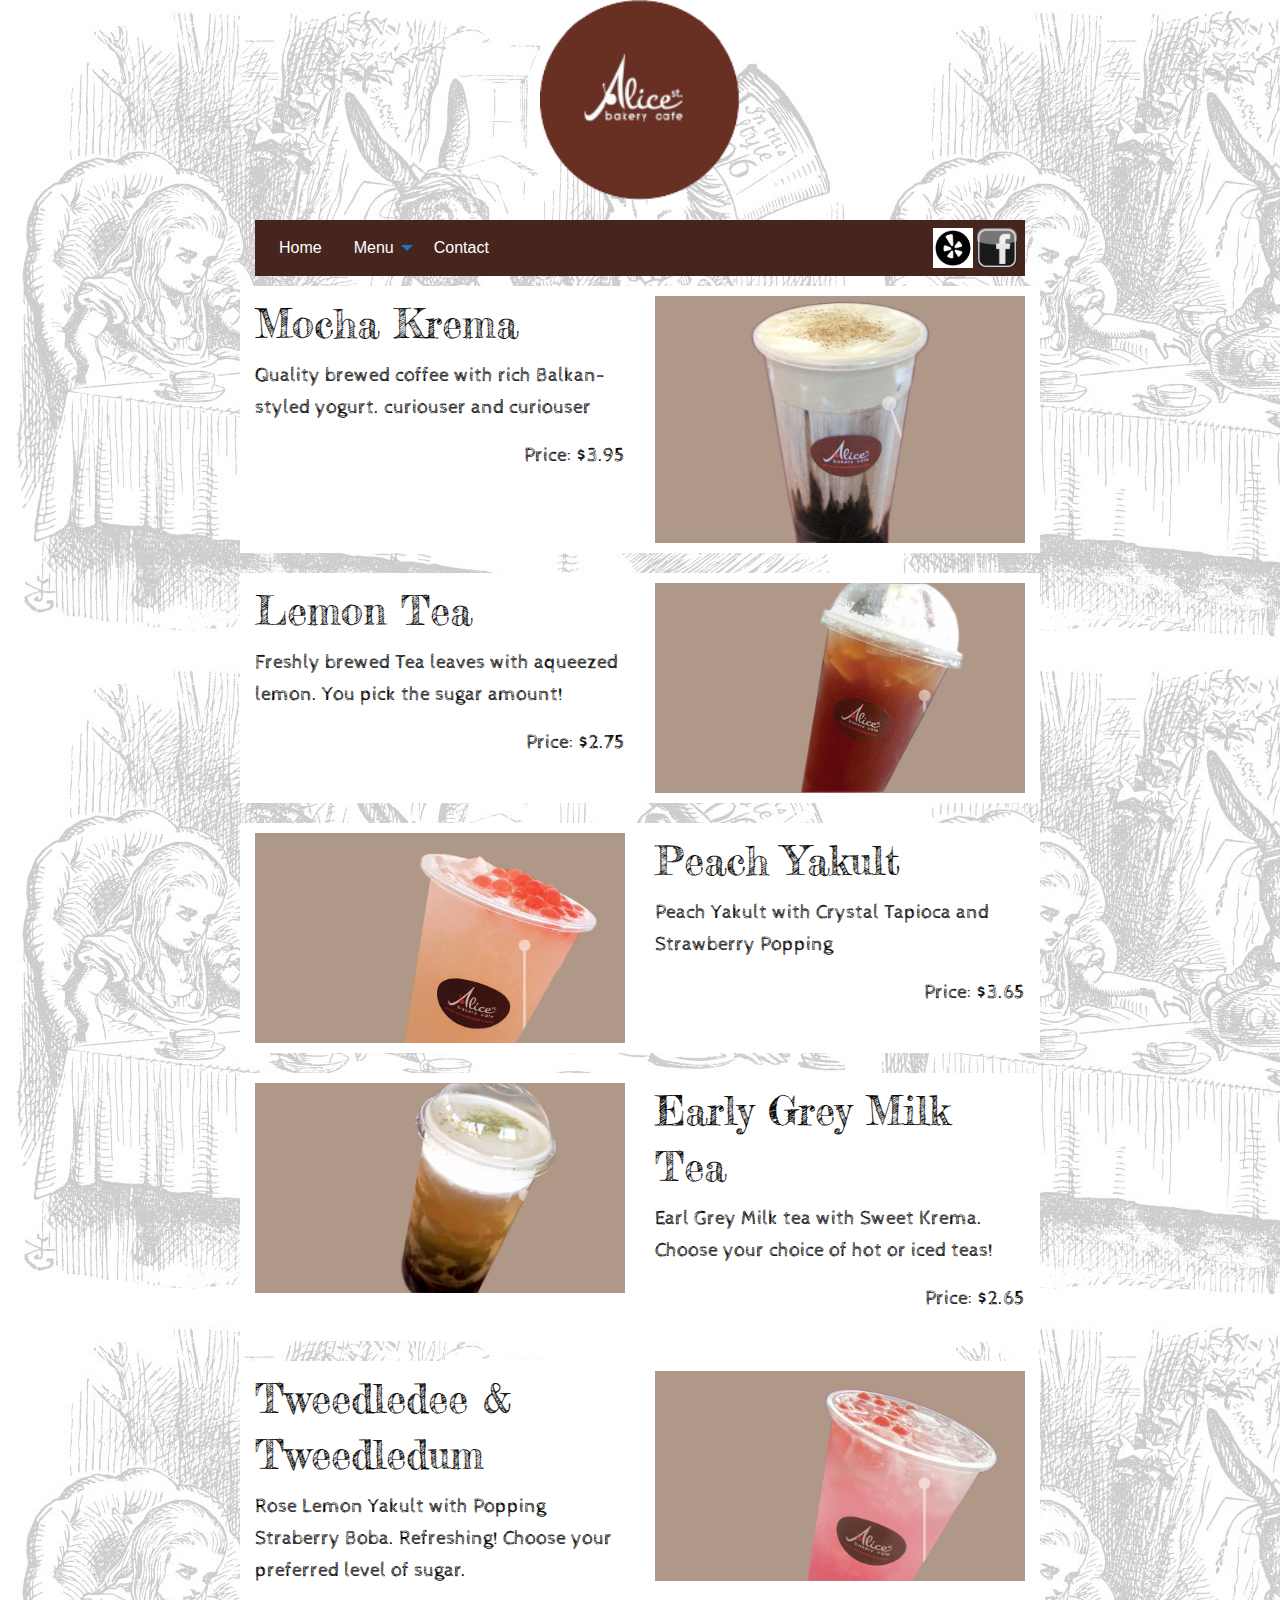
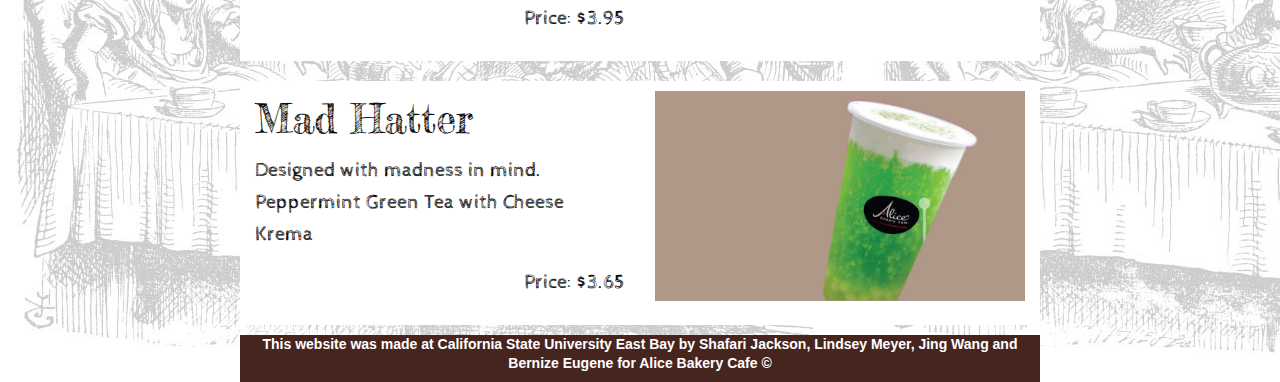
==== commit ba37e1c7: "wording in footer" ====
--- a/beverages.html
+++ b/beverages.html
@@ -174,7 +174,7 @@
 <div class="small-12 medium-12 large-2">
 </div>
  <footer class="footer  cell small-12 large-8">
-   <h5> This website was made at California State University by Shafari Jackson, Lindsey Meyer, Jing Wang, Bernize Eugene for Alice Bakery Cafe &copy;</h5>
+   <h5> This website was made at California State University East Bay by Shafari Jackson, Lindsey Meyer, Jing Wang and Bernize Eugene for Alice Bakery Cafe &copy;</h5>
  </footer>
  <div class="small-12 medium-12 large-2">
  </div>
